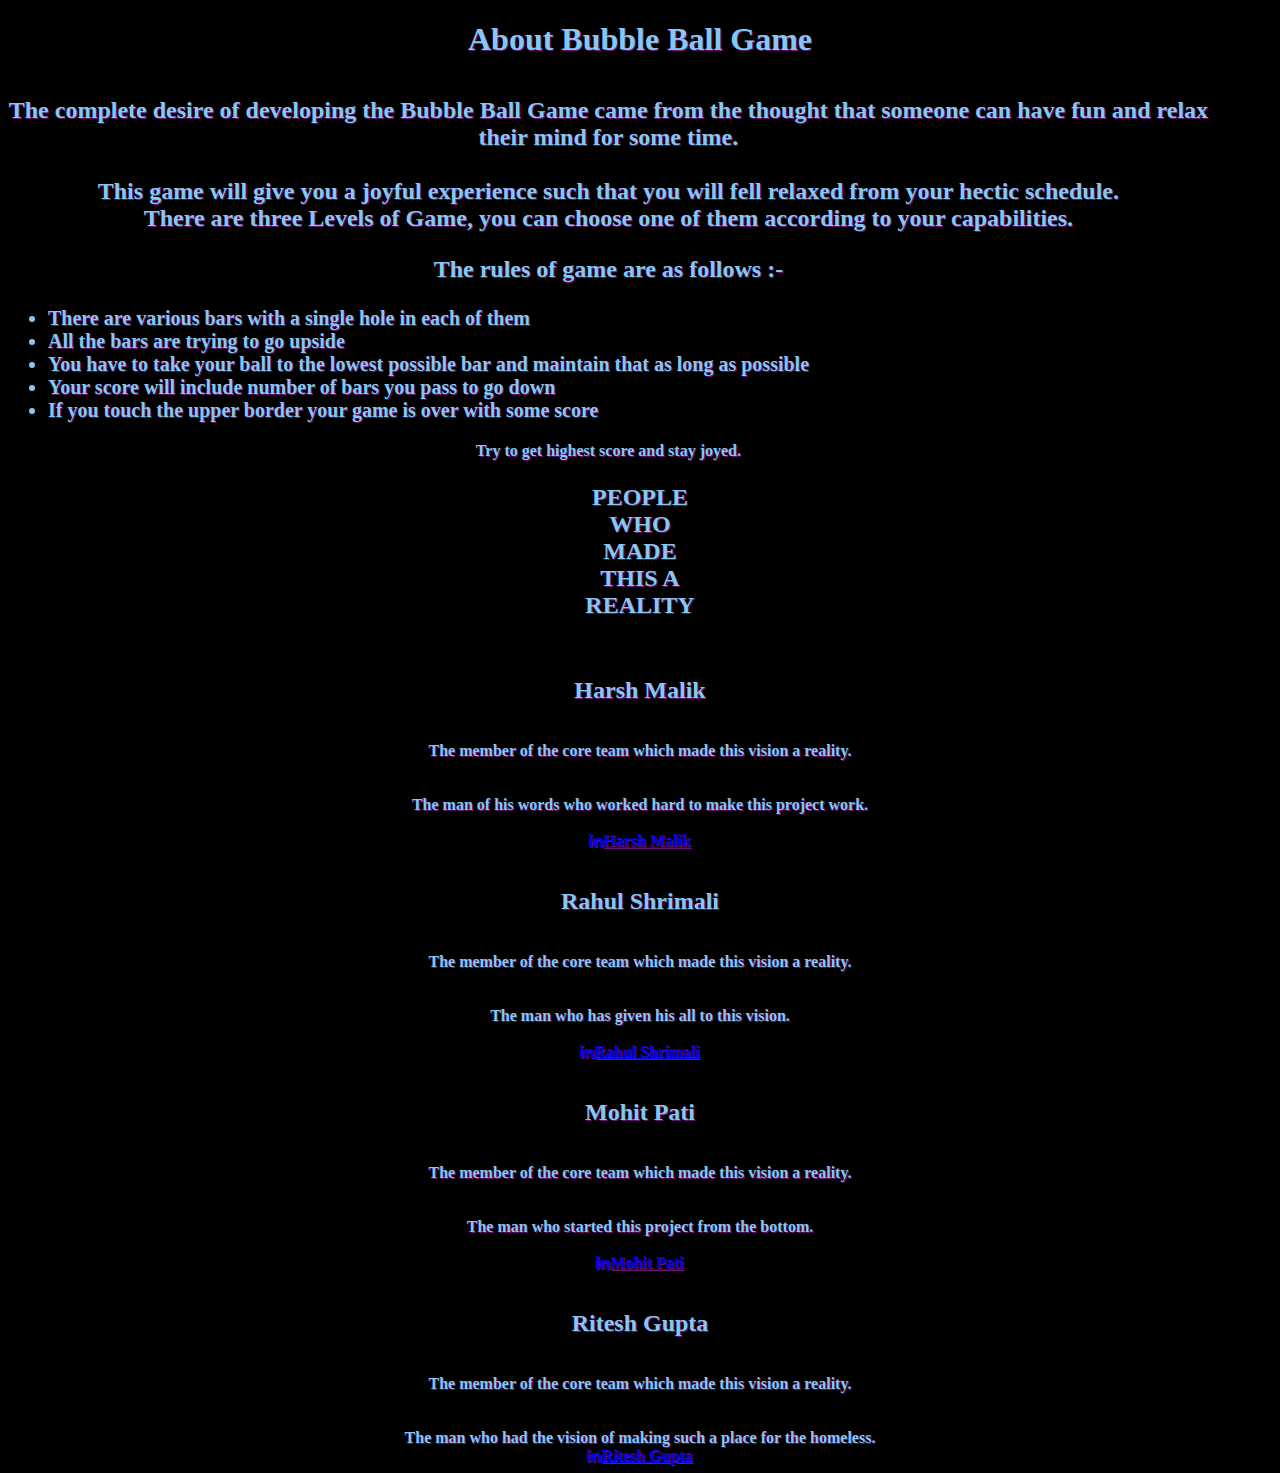
==== AboutUs.html @ 9d6a83bd "About use file added" ====
<!DOCTYPE html>
<html lang="en" dir="ltr">
   <head>
      <meta charset="utf-8">
      <link rel="stylesheet" href="AboutUs.css">
      <link rel="stylesheet" href="team_mem.css">
      <link rel="stylesheet" href="https://maxcdn.bootstrapcdn.com/font-awesome/4.5.0/css/font-awesome.min.css">
      <title>About Us</title>
   </head>
   <body>
      <h1>About Bubble Ball Game</h1>
      <div class="info">
         <p>
            The complete desire of developing the Bubble Ball Game came from the thought that someone can have fun and relax their mind for some time.
            <br>
            <br>
            This game will give you a joyful experience such that you will fell relaxed from your hectic schedule. <br>
            There are three Levels of Game, you can choose one of them according to your capabilities.
         </p>
         <p>
            The rules of game are as follows :-
            <ul>
                <li>There are various bars with a single hole in each of them </li>
                <li>All the bars are trying to go upside </li>
                <li>You have to take your ball to the lowest possible bar and maintain that as long as possible</li>
                <li>Your score will include number of bars you pass to go down</li>
                <li>If you touch the upper border your game is over with some score</li>
            </ul>

            Try to get highest score and stay joyed.
         </p>
      </div>
      <div class="about-us">
         <div class="overview">
            <h2 class="team">PEOPLE <br>WHO <br>MADE<br>THIS A<br>REALITY</h2>
         </div>
         <div class="team-mem" id = "box1">
            <br>
            <h2 class="name">Harsh Malik </h2><br>
            The member of the core team which made this vision a reality.<br><br><br>
            The man of his words who worked hard to make this project work.<br><br>
            <a href="https://www.linkedin.com/in/harsh-malik-745240136/" class="btnf linkedin">
               <span class="fa fa-linkedin"></span>Harsh Malik</a><br>
         </div>
         <div class="team-mem">
            <br>
            <h2 class="name">Rahul Shrimali </h2><br>
            The member of the core team which made this vision a reality.<br><br><br>
            The man who has given his all to this vision.<br><br>
            <a href="https://www.linkedin.com/in/rahul-shrimali-058b4a201/" class="btnf linkedin">
               <span class="fa fa-linkedin"></span>Rahul Shrimali</a><br>
         </div>
         <div class="team-mem">
            <br>
            <h2 class="name">Mohit Pati </h2><br>
            The member of the core team which made this vision a reality.<br><br><br>
            The man who started this project from the bottom.<br><br>
            <a href="https://www.linkedin.com/in/mohit-pati-1b2160176" class="btnf linkedin">
               <span class="fa fa-linkedin"></span>Mohit Pati</a><br>
         </div>
         <div class="team-mem" id="box4">
            <br>
            <h2 class="name">Ritesh Gupta </h2><br>
            The member of the core team which made this vision a reality.<br><br><br>
            The man who had the vision of making such a place for the homeless.<br>
            <a href="https://www.linkedin.com/in/ritesh-gupta-790595202/" class="btnf linkedin">
               <span class="fa fa-linkedin"></span>Ritesh Gupta</a><br>
         </div>
      </div>
   </body>
</html>
---- AboutUs.css ----
body{
   background-color: black;
   text-align: center;
   color: rgb(135, 199, 241);
   font-weight: bold;
   text-shadow: 1px 1px #6B1275;
}

h1 {
   border-bottom: double;
   border-color: black;
   border-width: 15px;

}

.info {
   width: 95%;
}

.info p {
   font-size: 24px;
}

ul{
   text-align: left;
   font-size: 20px;
}
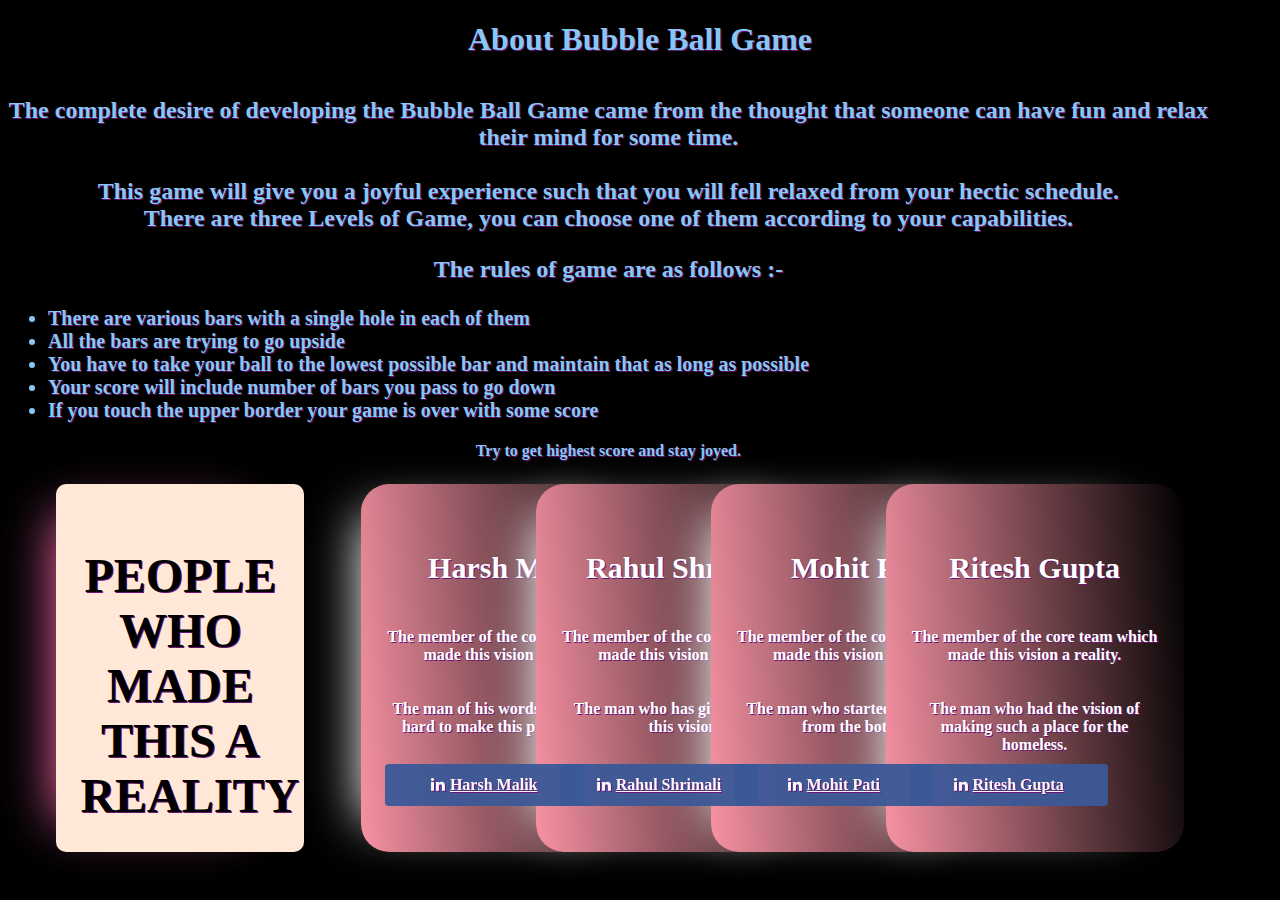
==== commit 9de21b62: "Updated CSS links" ====
--- a/AboutUs.html
+++ b/AboutUs.html
@@ -2,8 +2,8 @@
 <html lang="en" dir="ltr">
    <head>
       <meta charset="utf-8">
-      <link rel="stylesheet" href="AboutUs.css">
-      <link rel="stylesheet" href="team_mem.css">
+      <link rel="stylesheet" href="CSS/AboutUs.css">
+      <link rel="stylesheet" href="CSS/team_mem.css">
       <link rel="stylesheet" href="https://maxcdn.bootstrapcdn.com/font-awesome/4.5.0/css/font-awesome.min.css">
       <title>About Us</title>
    </head>
--- a/CSS/AboutUs.css
+++ b/CSS/AboutUs.css
@@ -0,0 +1,28 @@
+
+body{
+   background-color: black;
+   text-align: center;
+   color: rgb(135, 199, 241);
+   font-weight: bold;
+   text-shadow: 1px 1px #6B1275;
+}
+
+h1 {
+   border-bottom: double;
+   border-color: black;
+   border-width: 15px;
+
+}
+
+.info {
+   width: 95%;
+}
+
+.info p {
+   font-size: 24px;
+}
+
+ul{
+   text-align: left;
+   font-size: 20px;
+}
--- a/CSS/team_mem.css
+++ b/CSS/team_mem.css
@@ -0,0 +1,116 @@
+
+.about-us{
+    display: flex;
+    flex-direction: row;
+    justify-content: space-around;
+}
+
+.overview{
+    display: flex;
+    flex-direction: column;
+    color: hotpink;
+    font-size:xx-large;
+    height: 320px;
+    width: 200px;
+    margin-left: -40px;
+    margin-right: -120px;
+    border: rgb(247, 146, 163);
+    background:rgb(255, 232, 216);
+    box-shadow: -2rem 0 3rem -2rem;
+    border-radius: 10px;
+    perspective-origin: right;
+    perspective: 2100;
+    padding: 1.5rem;
+}
+
+.team{
+   color: black;
+}
+
+.team-mem{
+    display: flex;
+    flex-direction: column;
+    color: white;
+    height: 320px;
+    width: 250px;
+    margin-right: -300px;
+    background: linear-gradient(85deg,rgb(247, 146, 163),#000000);
+    box-shadow: -2rem 0 3rem -2rem;
+    border-radius: 28px;
+    perspective-origin: right;
+    perspective: 2100;
+    padding: 1.5rem;
+    transition: all 0.2s ease-in-out;
+}
+
+.team-mem:hover{
+    transform: rotate(3deg) translateX(-100px);
+}
+
+#box4{
+    margin-right: 0px;
+}
+
+.name{
+   color: white;
+   text-shadow: hotpink;
+   font-size: 30px;
+}
+
+.btnf a:link {
+  color: blue;
+  background-color: transparent;
+  text-decoration: none;
+  border: 2px solid blue;
+}
+
+.btnf a:visited {
+  color: blue;
+  background-color: transparent;
+  text-decoration: none;
+  border: 2px solid blue;
+}
+
+.btnf a:hover {
+  color: blue;
+  background-color: transparent;
+  text-decoration: underline;
+  border: 2px solid blue;
+}
+
+.btnf a:active {
+  color: blue;
+  background-color: transparent;
+  text-decoration: underline;
+  border: 2px solid blue;
+}
+
+.btnf-wrapperf p {
+  margin: 10px 0;
+}
+
+.fa-linkedin {
+  background: #3b5998;
+  color: white;
+  margin-right: 10px;
+}
+
+.btnf {
+  margin-top: 10px;
+  margin-right: 20px;
+  padding: 12px 24px;
+  color: white;
+  width: 150px;
+  display: inline-block;
+  opacity: 0.95;
+  border-radius: 4px;
+  background: #3b5998;
+}
+
+.btnf:hover {
+  opacity: 1;
+}
+
+.fa {
+  margin-right: 5px;
+}
